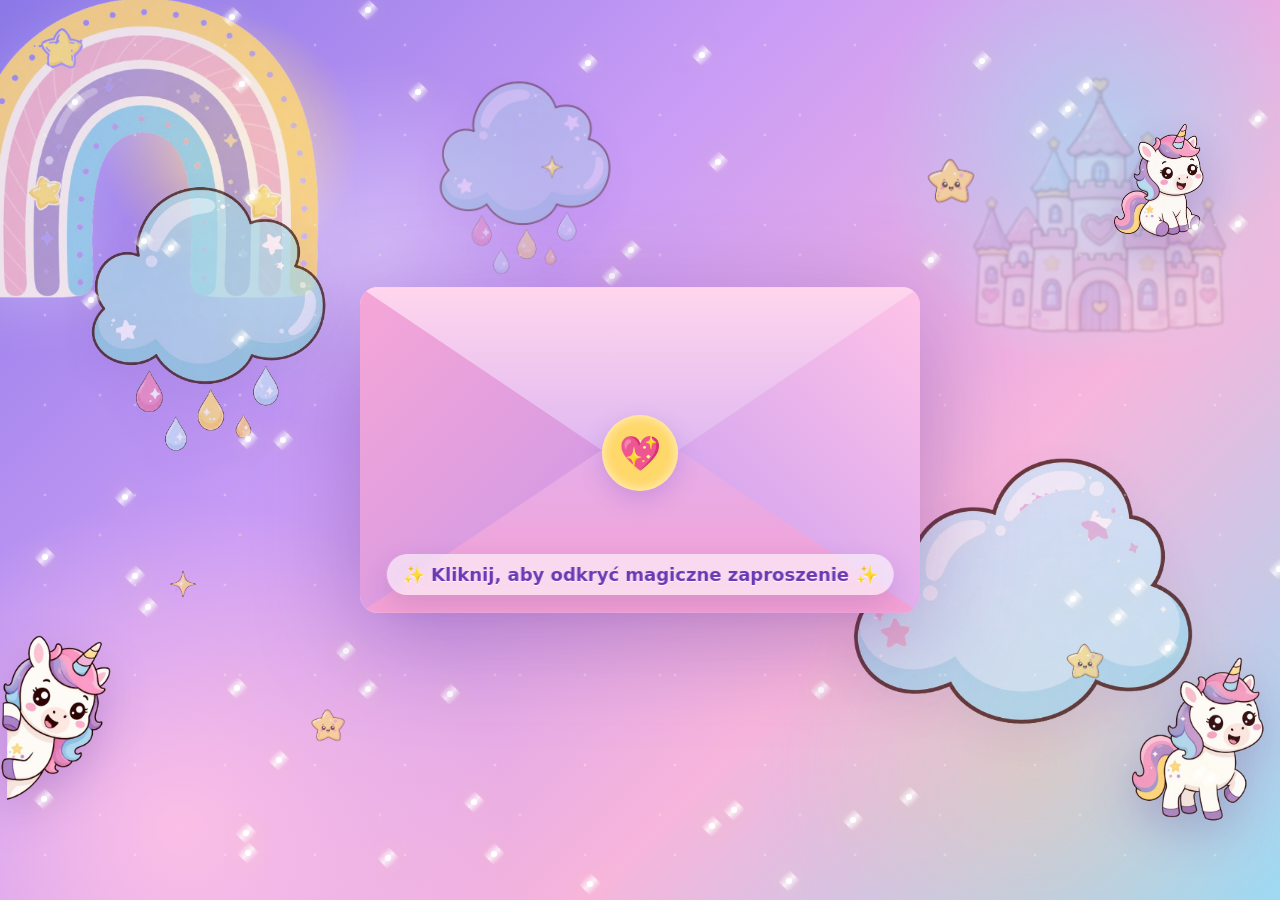
==== index.html @ 0f7db9d1 "Initial commit - demo" ====
<!doctype html>
<html lang="pl">
<head>
  <meta charset="utf-8" />
  <meta name="viewport" content="width=device-width, initial-scale=1, viewport-fit=cover" />
  <meta name="theme-color" content="#b98df7" />
  <title>Magiczne zaproszenie</title>
  <meta name="description" content="Otwórz magiczną kopertę i zobacz zaproszenie na urodziny Werki." />
  <meta property="og:title" content="Magiczne zaproszenie od Werki" />
  <meta property="og:description" content="Kliknij, aby odkryć magiczne zaproszenie." />
  <meta property="og:type" content="website" />
  <meta property="og:image" content="zaproszenie.png" />
  <link rel="icon" href="assets/unicorn-small.png" />
  <link rel="manifest" href="manifest.webmanifest" />
  <link rel="stylesheet" href="css/style.css" />
  <link rel="stylesheet" href="css/animations.css" />
</head>
<body>
  <div class="sky" aria-hidden="true">
    <img class="asset rainbow" data-depth="0.035" src="assets/rainbow-soft.png" alt="" onerror="this.remove()" />
    <img class="asset castle" data-depth="0.018" src="assets/castle.png" alt="" onerror="this.remove()" />

    <img class="asset cloud cloud-a" data-depth="0.028" src="assets/cloud-soft.png" alt="" onerror="this.remove()" />
    <img class="asset cloud cloud-b" data-depth="0.022" src="assets/cloud-blue.png" alt="" onerror="this.remove()" />
    <img class="asset cloud cloud-c" data-depth="0.032" src="assets/cloud-soft.png" alt="" onerror="this.remove()" />

    <img class="asset unicorn unicorn-left" data-depth="0.055" src="assets/unicorn-left.png" alt="" onerror="this.remove()" />
    <img class="asset unicorn unicorn-running" data-depth="0.05" src="assets/unicorn-running.png" alt="" onerror="this.remove()" />
    <img class="asset unicorn unicorn-sitting" data-depth="0.04" src="assets/unicorn-sitting.png" alt="" onerror="this.remove()" />
    <img class="asset unicorn unicorn-jumping" data-depth="0.06" src="assets/unicorn-jumping.png" alt="" onerror="this.remove()" />

    <img class="asset star star-1" data-depth="0.045" src="assets/star-soft.png" alt="" onerror="this.remove()" />
    <img class="asset star star-2" data-depth="0.052" src="assets/star-small.png" alt="" onerror="this.remove()" />
    <img class="asset star star-3" data-depth="0.04" src="assets/star-soft.png" alt="" onerror="this.remove()" />
    <img class="asset star star-4" data-depth="0.055" src="assets/star-small.png" alt="" onerror="this.remove()" />
    <img class="asset star star-5" data-depth="0.035" src="assets/star-soft.png" alt="" onerror="this.remove()" />
  </div>

  <div id="sparkles" aria-hidden="true"></div>

  <main class="stage">
    <section class="card-wrap">
      <div class="envelope" id="envelope" role="button" tabindex="0" aria-label="Otwórz zaproszenie">
        <div class="env-back"></div>
        <div class="flap"></div>
        <div class="env-left"></div>
        <div class="env-right"></div>
        <div class="env-front"></div>
        <div class="seal">💖</div>
        <div class="magic-text">✨ Kliknij, aby odkryć magiczne zaproszenie ✨</div>

        <div class="confetti" aria-hidden="true">
          <i class="piece" style="--x:-210px;--y:-150px;--r:-380deg"></i>
          <i class="piece" style="--x:-160px;--y:-210px;--r:260deg;animation-delay:40ms"></i>
          <i class="piece" style="--x:-105px;--y:-170px;--r:-240deg;animation-delay:80ms"></i>
          <i class="piece" style="--x:-55px;--y:-230px;--r:430deg;animation-delay:20ms"></i>
          <i class="piece" style="--x:10px;--y:-190px;--r:320deg;animation-delay:65ms"></i>
          <i class="piece" style="--x:70px;--y:-235px;--r:-300deg;animation-delay:35ms"></i>
          <i class="piece" style="--x:130px;--y:-185px;--r:390deg;animation-delay:95ms"></i>
          <i class="piece" style="--x:190px;--y:-145px;--r:-260deg;animation-delay:15ms"></i>
          <i class="piece" style="--x:-230px;--y:-55px;--r:300deg;animation-delay:120ms"></i>
          <i class="piece" style="--x:-135px;--y:-80px;--r:-330deg;animation-delay:55ms"></i>
          <i class="piece" style="--x:-30px;--y:-105px;--r:240deg;animation-delay:105ms"></i>
          <i class="piece" style="--x:48px;--y:-92px;--r:-400deg;animation-delay:75ms"></i>
          <i class="piece" style="--x:145px;--y:-70px;--r:270deg;animation-delay:45ms"></i>
          <i class="piece" style="--x:220px;--y:-45px;--r:360deg;animation-delay:100ms"></i>
        </div>

        <svg class="ribbon-burst" viewBox="0 0 560 330" aria-hidden="true">
          <path d="M72 165 C35 120 82 78 47 37" stroke="#ffd86a"/>
          <path d="M138 152 C94 91 175 63 143 18" stroke="#ff76bd"/>
          <path d="M424 152 C468 91 389 63 417 18" stroke="#9edaf2"/>
          <path d="M492 165 C525 115 477 78 514 37" stroke="#b78cff"/>
        </svg>
      </div>
    </section>
  </main>

  <div class="modal" id="modal" aria-modal="true" role="dialog" aria-label="Zaproszenie">
    <div class="invite-box">
      <button class="close" id="close" aria-label="Zamknij">×</button>
      <div class="greeting" id="greeting"></div>
      <img id="inviteImg" src="zaproszenie.png" alt="Zaproszenie na urodziny" />
      <div class="loading" id="loading">Ładuję zaproszenie…</div>
      <div class="close-hint">Kliknij poza zaproszeniem albo ×, aby zamknąć</div>
    </div>
  </div>

  <script src="js/invite-loader.js"></script>
  <script src="js/particles.js"></script>
  <script src="js/envelope.js"></script>
  <script src="js/app.js"></script>
</body>
</html>
---- css/style.css ----
:root{
  --pink:#ec76b9;
  --violet:#7d4acd;
  --blue:#9edaf2;
  --yellow:#ffd86a;
  --cream:#fff9ef;
}
*{box-sizing:border-box}
html,body{height:100%;margin:0;overflow:hidden;font-family:ui-rounded,"Trebuchet MS",system-ui,sans-serif;color:#fff}
body{background:#b98df7}
.sky{position:fixed;inset:0;overflow:hidden;background:radial-gradient(circle at 18% 16%,rgba(255,216,106,.72),transparent 10%),radial-gradient(circle at 86% 16%,rgba(158,218,242,.72),transparent 17%),radial-gradient(circle at 14% 92%,rgba(255,194,229,.9),transparent 24%),linear-gradient(135deg,#8b78e7 0%,#c99cf6 36%,#f7b5dc 68%,#9edaf2 100%)}
.sky:before{content:"";position:absolute;inset:-20%;background:radial-gradient(circle at 35% 34%,rgba(255,255,255,.34),transparent 13%),radial-gradient(circle at 72% 75%,rgba(255,216,106,.24),transparent 16%);filter:blur(14px);animation:aurora 14s ease-in-out infinite alternate}
.sky:after{content:"";position:absolute;inset:0;background-image:radial-gradient(circle,#fff 0 1px,transparent 1.8px),radial-gradient(circle,#fff8c8 0 1px,transparent 2px);background-size:90px 90px,140px 140px;background-position:0 0,30px 45px;opacity:.28;animation:starsDrift 34s linear infinite}
@keyframes aurora{to{transform:translate(3%,-2%) scale(1.08)}}
@keyframes starsDrift{to{background-position:90px 90px,170px 185px}}
.asset{position:absolute;pointer-events:none;user-select:none;will-change:transform}
.rainbow{left:-42px;top:-35px;width:min(370px,42vw);opacity:.84;filter:drop-shadow(0 14px 26px rgba(255,255,255,.24));animation:floatSoft 9s ease-in-out infinite alternate}
.castle{right:3%;top:7%;width:min(285px,34vw);opacity:.23;filter:blur(.8px) drop-shadow(0 0 26px rgba(255,255,255,.38));animation:floatSoft 13s ease-in-out infinite alternate-reverse}
.cloud{opacity:.74;filter:drop-shadow(0 14px 20px rgba(82,38,138,.10))}
.cloud-a{left:4%;top:18%;width:min(315px,32vw);animation:cloudDriftA 30s ease-in-out infinite alternate}
.cloud-b{right:6%;bottom:14%;width:min(360px,38vw);animation:cloudDriftB 34s ease-in-out infinite alternate-reverse}
.cloud-c{left:32%;top:7%;width:min(230px,25vw);opacity:.42;animation:cloudDriftC 42s ease-in-out infinite alternate}
.unicorn{z-index:1;filter:drop-shadow(0 16px 22px rgba(82,38,138,.23))}
.unicorn-left{left:-35px;bottom:86px;width:min(188px,22vw);animation:floatSoft 7.5s ease-in-out infinite}
.unicorn-running{right:-10px;bottom:70px;width:min(178px,21vw);animation:hop 5s ease-in-out infinite}
.unicorn-sitting{right:55px;top:120px;width:min(126px,16vw);opacity:.96;animation:floatSoft 8s ease-in-out infinite alternate}
.unicorn-jumping{left:60px;top:88px;width:min(118px,15vw);animation:floatSoft 6s ease-in-out infinite alternate-reverse}
.star{opacity:.72;animation:twinkleStar 3.6s ease-in-out infinite}
.star-1{left:72%;top:17%;width:58px}
.star-2{left:13%;top:63%;width:34px;animation-delay:-1.2s}
.star-3{left:83%;top:71%;width:46px;animation-delay:-2s}
.star-4{left:42%;top:17%;width:28px;animation-delay:-.6s}
.star-5{left:24%;bottom:17%;width:42px;animation-delay:-2.8s}
@keyframes cloudDriftA{50%{transform:translate(24px,-12px)}100%{transform:translate(52px,4px)}}
@keyframes cloudDriftB{50%{transform:translate(-18px,-10px)}100%{transform:translate(-42px,6px)}}
@keyframes cloudDriftC{50%{transform:translate(35px,10px)}100%{transform:translate(70px,-5px)}}
@keyframes floatSoft{50%{transform:translateY(-14px)}}
@keyframes hop{0%,100%{transform:translateY(0) rotate(-1deg)}50%{transform:translateY(-12px) rotate(2deg)}}
@keyframes twinkleStar{0%,100%{transform:scale(.82) rotate(-5deg);opacity:.45}50%{transform:scale(1.12) rotate(7deg);opacity:.95}}
#sparkles{position:fixed;inset:0;pointer-events:none;overflow:hidden;z-index:2}
.sparkle{position:absolute;width:6px;height:6px;border-radius:50%;background:#fff;box-shadow:0 0 10px #fff,0 0 22px var(--yellow);animation:twinkle 2.8s ease-in-out infinite}
.sparkle:after{content:"";position:absolute;inset:-5px;background:linear-gradient(90deg,transparent,#fff,transparent);transform:rotate(45deg);opacity:.7}
@keyframes twinkle{0%,100%{transform:scale(.5);opacity:.3}50%{transform:scale(1.35);opacity:1}}
.stage{position:relative;z-index:3;height:100%;display:grid;place-items:center;padding:22px}
.card-wrap{text-align:center;width:min(92vw,720px)}
.envelope{position:relative;margin:auto;width:min(82vw,560px);aspect-ratio:1.72/1;cursor:pointer;filter:drop-shadow(0 24px 50px rgba(82,38,138,.34));transition:transform .35s ease,filter .35s ease;animation:softBreath 4.2s ease-in-out infinite}
.envelope:hover,.envelope:focus-visible{transform:translateY(-12px) scale(1.025);filter:drop-shadow(0 42px 78px rgba(82,38,138,.47));outline:none}
.envelope.open{animation:none;transform:translateY(-7px) scale(1.01);filter:drop-shadow(0 30px 70px rgba(82,38,138,.40))}
@keyframes softBreath{0%,100%{translate:0 0}50%{translate:0 -4px}}
.env-back,.env-front,.flap,.env-left,.env-right{position:absolute;inset:0;border-radius:18px;background:linear-gradient(135deg,#ffc3e7,#caa8ff)}
.env-back{box-shadow:inset 0 0 38px rgba(255,255,255,.45)}
.env-left{clip-path:polygon(0 0,50% 50%,0 100%);background:linear-gradient(135deg,#f6a6d6,#b58ff1)}
.env-right{clip-path:polygon(100% 0,50% 50%,100% 100%);background:linear-gradient(225deg,#ffc3e7,#ad8af6)}
.env-front{clip-path:polygon(0 100%,50% 42%,100% 100%);background:linear-gradient(0deg,#f4a1d3,#d8b9ff);z-index:4}
.flap{clip-path:polygon(0 0,50% 58%,100% 0);background:linear-gradient(180deg,#ffd6ed,#c19bf5);z-index:5;transform-origin:50% 0;transition:transform .9s cubic-bezier(.19,1,.22,1)}
.open .flap{transform:rotateX(175deg)}
.seal{position:absolute;left:50%;top:51%;transform:translate(-50%,-50%);z-index:8;width:76px;height:76px;border-radius:50%;background:radial-gradient(circle,#fff7c0 0 23%,#ffd86a 24% 100%);box-shadow:0 8px 22px rgba(125,74,205,.25),inset 0 0 12px rgba(255,255,255,.7);display:grid;place-items:center;font-size:34px;transition:opacity .35s ease,transform .55s cubic-bezier(.18,1.35,.32,1)}
.open .seal{opacity:0;transform:translate(-50%,-50%) scale(.2) rotate(35deg)}
.magic-text{position:absolute;z-index:9;left:50%;bottom:18px;transform:translateX(-50%);font-weight:800;font-size:clamp(13px,2.8vw,18px);padding:10px 16px;border-radius:999px;background:rgba(255,255,255,.58);color:#6b39b4;text-shadow:0 1px #fff;white-space:nowrap;box-shadow:0 10px 26px rgba(82,38,138,.16);backdrop-filter:blur(5px);transition:opacity .32s ease,transform .32s ease}
.envelope:hover .magic-text,.envelope:focus-visible .magic-text,.open .magic-text{opacity:0;transform:translateX(-50%) translateY(-18px) scale(.96);pointer-events:none}
.confetti,.ribbon-burst{position:absolute;inset:0;pointer-events:none}.confetti{z-index:12}.piece{position:absolute;left:50%;top:50%;width:10px;height:18px;border-radius:4px;background:var(--pink);opacity:0}.piece:nth-child(3n){background:var(--yellow);border-radius:50%}.piece:nth-child(4n){background:var(--blue)}.piece:nth-child(5n){background:var(--violet)}.open .piece{animation:confetti 900ms ease-out forwards}@keyframes confetti{0%{opacity:1;transform:translate(-50%,-50%) scale(.4) rotate(0)}75%{opacity:1}100%{opacity:0;transform:translate(calc(-50% + var(--x)),calc(-50% + var(--y))) scale(1) rotate(var(--r))}}
.ribbon-burst{z-index:11;opacity:0}.ribbon-burst path{fill:none;stroke-width:7;stroke-linecap:round;stroke-dasharray:260;stroke-dashoffset:260}.open .ribbon-burst{opacity:1}.open .ribbon-burst path{animation:ribbon 900ms ease-out forwards}@keyframes ribbon{to{stroke-dashoffset:0;opacity:0}}
.modal{position:fixed;inset:0;z-index:30;background:rgba(67,28,108,.54);display:grid;place-items:center;padding:18px;opacity:0;pointer-events:none;transition:opacity .28s ease;backdrop-filter:blur(5px)}
.modal.show{opacity:1;pointer-events:auto}.invite-box{position:relative;max-width:min(95vw,620px);max-height:94vh;display:flex;flex-direction:column;align-items:center;animation:pop .42s cubic-bezier(.18,1.35,.32,1)}
.greeting{display:none;margin-bottom:8px;padding:8px 15px;border-radius:999px;background:rgba(255,255,255,.8);color:#7d4acd;font-weight:900;box-shadow:0 12px 28px rgba(28,10,62,.18);text-shadow:0 1px #fff}.greeting.show{display:block}
.invite-box img{max-width:min(95vw,620px);max-height:86vh;object-fit:contain;border-radius:18px;box-shadow:0 28px 80px rgba(28,10,62,.45);background:#fff}.close{position:absolute;right:-12px;top:-14px;width:44px;height:44px;border:0;border-radius:50%;font-size:32px;line-height:1;background:#fff;color:#7d4acd;box-shadow:0 8px 22px rgba(0,0,0,.22);cursor:pointer}.close-hint{margin-top:8px;font-size:13px;color:rgba(255,255,255,.86);text-shadow:0 2px 8px rgba(0,0,0,.25)}
@keyframes pop{from{transform:scale(.86) translateY(18px);opacity:.2}to{transform:scale(1);opacity:1}}
@media(max-width:720px){.rainbow{width:300px;left:-105px;top:-25px}.castle{width:210px;right:-35px;top:7%;opacity:.18}.cloud-a{width:205px;left:-20px;top:18%}.cloud-b{width:240px;right:-50px;bottom:14%}.cloud-c,.unicorn-sitting,.unicorn-jumping,.star-3,.star-5{display:none}.unicorn-left{width:132px;left:-48px;bottom:5vh}.unicorn-running{width:145px;right:-40px;bottom:6vh}.magic-text{bottom:10px;font-size:12px;padding:8px 11px}.seal{width:64px;height:64px}.invite-box img{max-height:84vh}}
@media(prefers-reduced-motion:reduce){*,*:before,*:after{animation:none!important;transition:none!important}}
---- css/animations.css ----
/* Tu są tylko animacje i drobne efekty. Główne style są w css/style.css. */
.loading{
  margin-top:8px;
  padding:7px 12px;
  border-radius:999px;
  background:rgba(255,255,255,.72);
  color:#7d4acd;
  font-size:13px;
  font-weight:800;
  box-shadow:0 12px 28px rgba(28,10,62,.18);
}
.invite-box img{opacity:.98;transition:opacity .25s ease,transform .25s ease}
.invite-box img:not(.ready){opacity:.72;transform:scale(.985)}
@media(prefers-reduced-motion:reduce){.loading,.invite-box img{transition:none!important}}
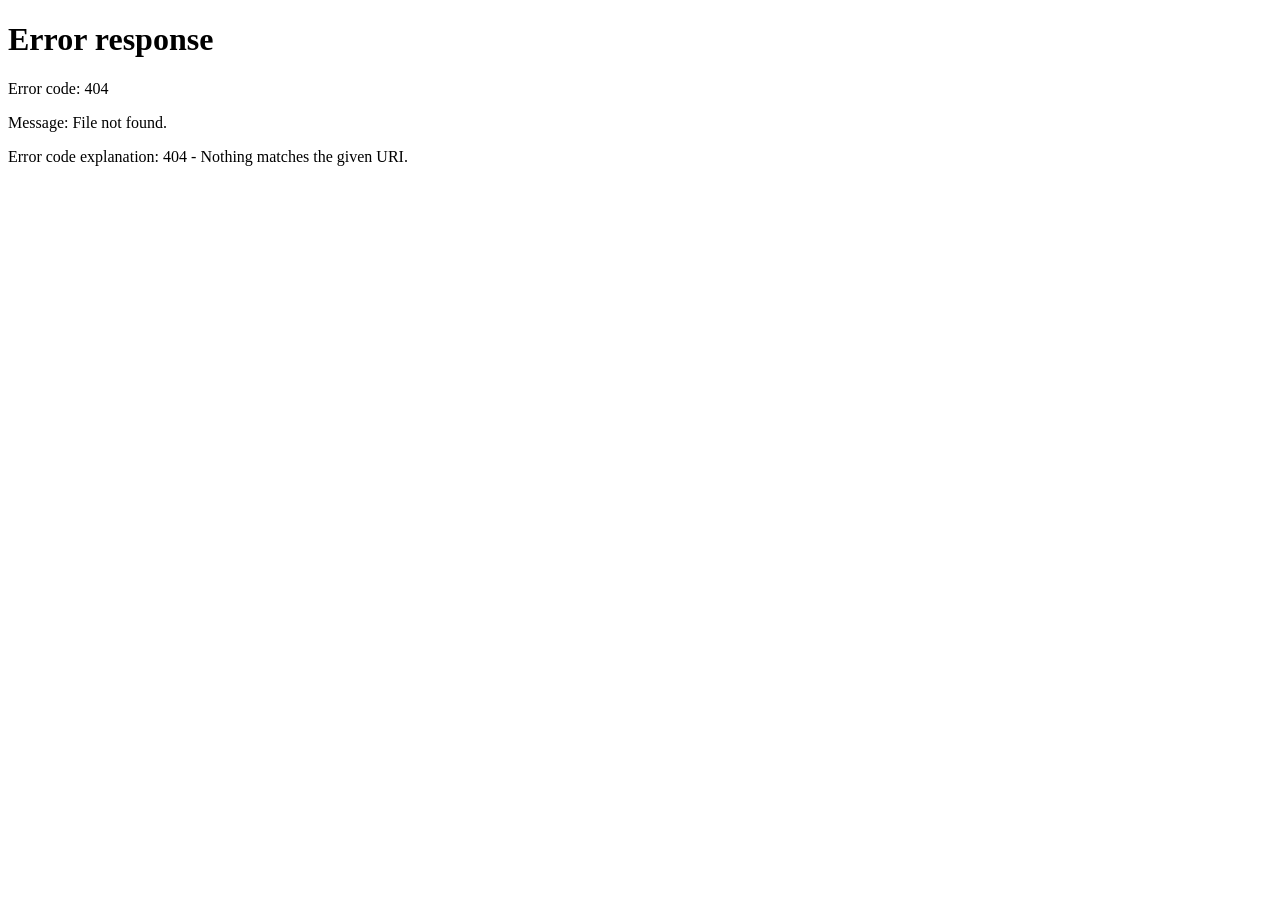
==== commit 6fbd2321: "404 when no png available" ====
--- a/index.html
+++ b/index.html
@@ -15,7 +15,7 @@
   <link rel="stylesheet" href="css/style.css" />
   <link rel="stylesheet" href="css/animations.css" />
 </head>
-<body>
+<body class="app-loading">
   <div class="sky" aria-hidden="true">
     <img class="asset rainbow" data-depth="0.035" src="assets/rainbow-soft.png" alt="" onerror="this.remove()" />
     <img class="asset castle" data-depth="0.018" src="assets/castle.png" alt="" onerror="this.remove()" />
--- a/css/style.css
+++ b/css/style.css
@@ -67,3 +67,157 @@
 @keyframes pop{from{transform:scale(.86) translateY(18px);opacity:.2}to{transform:scale(1);opacity:1}}
 @media(max-width:720px){.rainbow{width:300px;left:-105px;top:-25px}.castle{width:210px;right:-35px;top:7%;opacity:.18}.cloud-a{width:205px;left:-20px;top:18%}.cloud-b{width:240px;right:-50px;bottom:14%}.cloud-c,.unicorn-sitting,.unicorn-jumping,.star-3,.star-5{display:none}.unicorn-left{width:132px;left:-48px;bottom:5vh}.unicorn-running{width:145px;right:-40px;bottom:6vh}.magic-text{bottom:10px;font-size:12px;padding:8px 11px}.seal{width:64px;height:64px}.invite-box img{max-height:84vh}}
 @media(prefers-reduced-motion:reduce){*,*:before,*:after{animation:none!important;transition:none!important}}
+
+/* v14: mocniejsze poprawki responsywności i stabilizacji układu na telefonach */
+html, body {
+  width: 100%;
+  min-height: 100%;
+  min-height: 100svh;
+}
+body {
+  min-height: 100svh;
+  touch-action: manipulation;
+}
+.sky {
+  min-height: 100svh;
+}
+.stage {
+  min-height: 100svh;
+  height: 100svh;
+  padding:
+    max(16px, env(safe-area-inset-top))
+    max(14px, env(safe-area-inset-right))
+    max(16px, env(safe-area-inset-bottom))
+    max(14px, env(safe-area-inset-left));
+}
+.card-wrap {
+  width: min(94vw, 720px);
+  transform: translateY(clamp(-18px, -2vh, 0px));
+}
+.envelope {
+  width: clamp(292px, 72vmin, 560px);
+  max-width: 92vw;
+}
+.modal {
+  padding:
+    max(12px, env(safe-area-inset-top))
+    max(10px, env(safe-area-inset-right))
+    max(12px, env(safe-area-inset-bottom))
+    max(10px, env(safe-area-inset-left));
+}
+.invite-box {
+  max-width: 96vw;
+  max-height: 96svh;
+}
+.invite-box img {
+  max-width: min(96vw, 680px);
+  max-height: calc(100svh - 86px);
+}
+.loading { display:none; }
+
+@media (hover:none) and (pointer:coarse) {
+  .envelope:hover {
+    transform: none;
+  }
+  .envelope.open {
+    transform: translateY(-5px) scale(1.005);
+  }
+  .envelope:active {
+    transform: translateY(-8px) scale(1.015);
+    filter: drop-shadow(0 34px 68px rgba(82,38,138,.42));
+  }
+  .envelope:hover .magic-text {
+    opacity: 1;
+    transform: translateX(-50%);
+  }
+  .envelope:active .magic-text,
+  .envelope.open .magic-text {
+    opacity: 0;
+    transform: translateX(-50%) translateY(-18px) scale(.96);
+  }
+}
+
+@media (max-width: 900px) {
+  .rainbow { width: 310px; left: -78px; top: -24px; opacity: .78; }
+  .castle { width: 220px; right: -24px; top: 8%; opacity: .18; }
+  .cloud-a { width: 220px; left: -44px; top: 16%; opacity: .55; }
+  .cloud-b { width: 255px; right: -72px; bottom: 12%; opacity: .55; }
+  .cloud-c { width: 180px; left: 34%; top: 8%; opacity: .25; }
+  .unicorn-left { width: 128px; left: -42px; bottom: max(22px, 7svh); opacity: .95; }
+  .unicorn-running { width: 134px; right: -42px; bottom: max(22px, 7svh); opacity: .95; }
+  .unicorn-sitting { width: 94px; right: 8px; top: 17%; opacity: .72; }
+  .unicorn-jumping { width: 88px; left: 12px; top: 12%; opacity: .74; }
+  .star-1 { left: 76%; top: 15%; width: 44px; }
+  .star-2 { left: 10%; top: 62%; width: 28px; }
+  .star-3 { display: none; }
+  .star-4 { left: 43%; top: 13%; width: 24px; }
+  .star-5 { left: 18%; bottom: 18%; width: 32px; }
+}
+
+@media (max-width: 720px) {
+  .card-wrap { transform: translateY(clamp(-24px, -4svh, -8px)); }
+  .envelope { width: clamp(292px, 84vw, 420px); }
+  .magic-text {
+    bottom: 8px;
+    max-width: 88%;
+    white-space: normal;
+    line-height: 1.15;
+    font-size: clamp(11px, 3.1vw, 14px);
+    padding: 8px 12px;
+  }
+  .seal { width: 58px; height: 58px; font-size: 28px; }
+  .env-back,.env-front,.flap,.env-left,.env-right { border-radius: 14px; }
+  .invite-box img { border-radius: 14px; max-height: calc(100svh - 78px); }
+  .close { right: -6px; top: -10px; width: 40px; height: 40px; font-size: 29px; }
+  .close-hint { font-size: 12px; max-width: 90vw; text-align: center; }
+}
+
+@media (max-width: 480px) {
+  .stage { place-items: center; }
+  .card-wrap { width: 96vw; transform: translateY(-18px); }
+  .envelope { width: min(88vw, 350px); }
+  .rainbow { width: 230px; left: -90px; top: -16px; opacity: .62; }
+  .castle { width: 172px; right: -58px; top: 9%; opacity: .14; filter: blur(1px) drop-shadow(0 0 22px rgba(255,255,255,.28)); }
+  .cloud-a { width: 170px; left: -68px; top: 19%; opacity: .42; }
+  .cloud-b { width: 180px; right: -76px; bottom: 13%; opacity: .42; }
+  .cloud-c, .unicorn-sitting, .unicorn-jumping, .star-3, .star-5 { display: none !important; }
+  .unicorn-left { width: 98px; left: -42px; bottom: max(18px, 6svh); opacity: .78; }
+  .unicorn-running { width: 104px; right: -45px; bottom: max(18px, 6svh); opacity: .78; }
+  .star-1 { width: 32px; left: 78%; top: 18%; opacity: .55; }
+  .star-2 { width: 22px; left: 11%; top: 66%; opacity: .52; }
+  .star-4 { width: 20px; left: 47%; top: 12%; opacity: .55; }
+  .sparkle { opacity: .55; }
+  .invite-box img { max-width: 97vw; max-height: calc(100svh - 70px); border-radius: 12px; }
+  .greeting { font-size: 13px; padding: 7px 12px; }
+}
+
+@media (max-height: 620px) and (orientation: landscape) {
+  .card-wrap { transform: translateY(0); }
+  .envelope { width: min(58vw, 420px); }
+  .rainbow { width: 230px; }
+  .castle, .unicorn-sitting, .unicorn-jumping, .cloud-c { display: none; }
+  .unicorn-left, .unicorn-running { width: 92px; bottom: 12px; opacity: .65; }
+  .magic-text { font-size: 11px; padding: 7px 10px; }
+  .invite-box img { max-height: calc(100svh - 44px); max-width: 92vw; }
+  .close-hint, .greeting { display: none !important; }
+}
+
+/* v16: strona nie pokazuje się, dopóki nie potwierdzimy, że zaproszenia/<guest>.png istnieje */
+body.app-loading .sky,
+body.app-loading #sparkles,
+body.app-loading .stage,
+body.app-loading .modal {
+  visibility: hidden;
+}
+body.app-loading::before {
+  content: "Sprawdzam zaproszenie…";
+  position: fixed;
+  inset: 0;
+  display: grid;
+  place-items: center;
+  z-index: 9999;
+  color: #fff;
+  font-weight: 900;
+  font-size: 18px;
+  background: linear-gradient(135deg,#8b78e7 0%,#c99cf6 42%,#f7b5dc 78%,#9edaf2 100%);
+}
